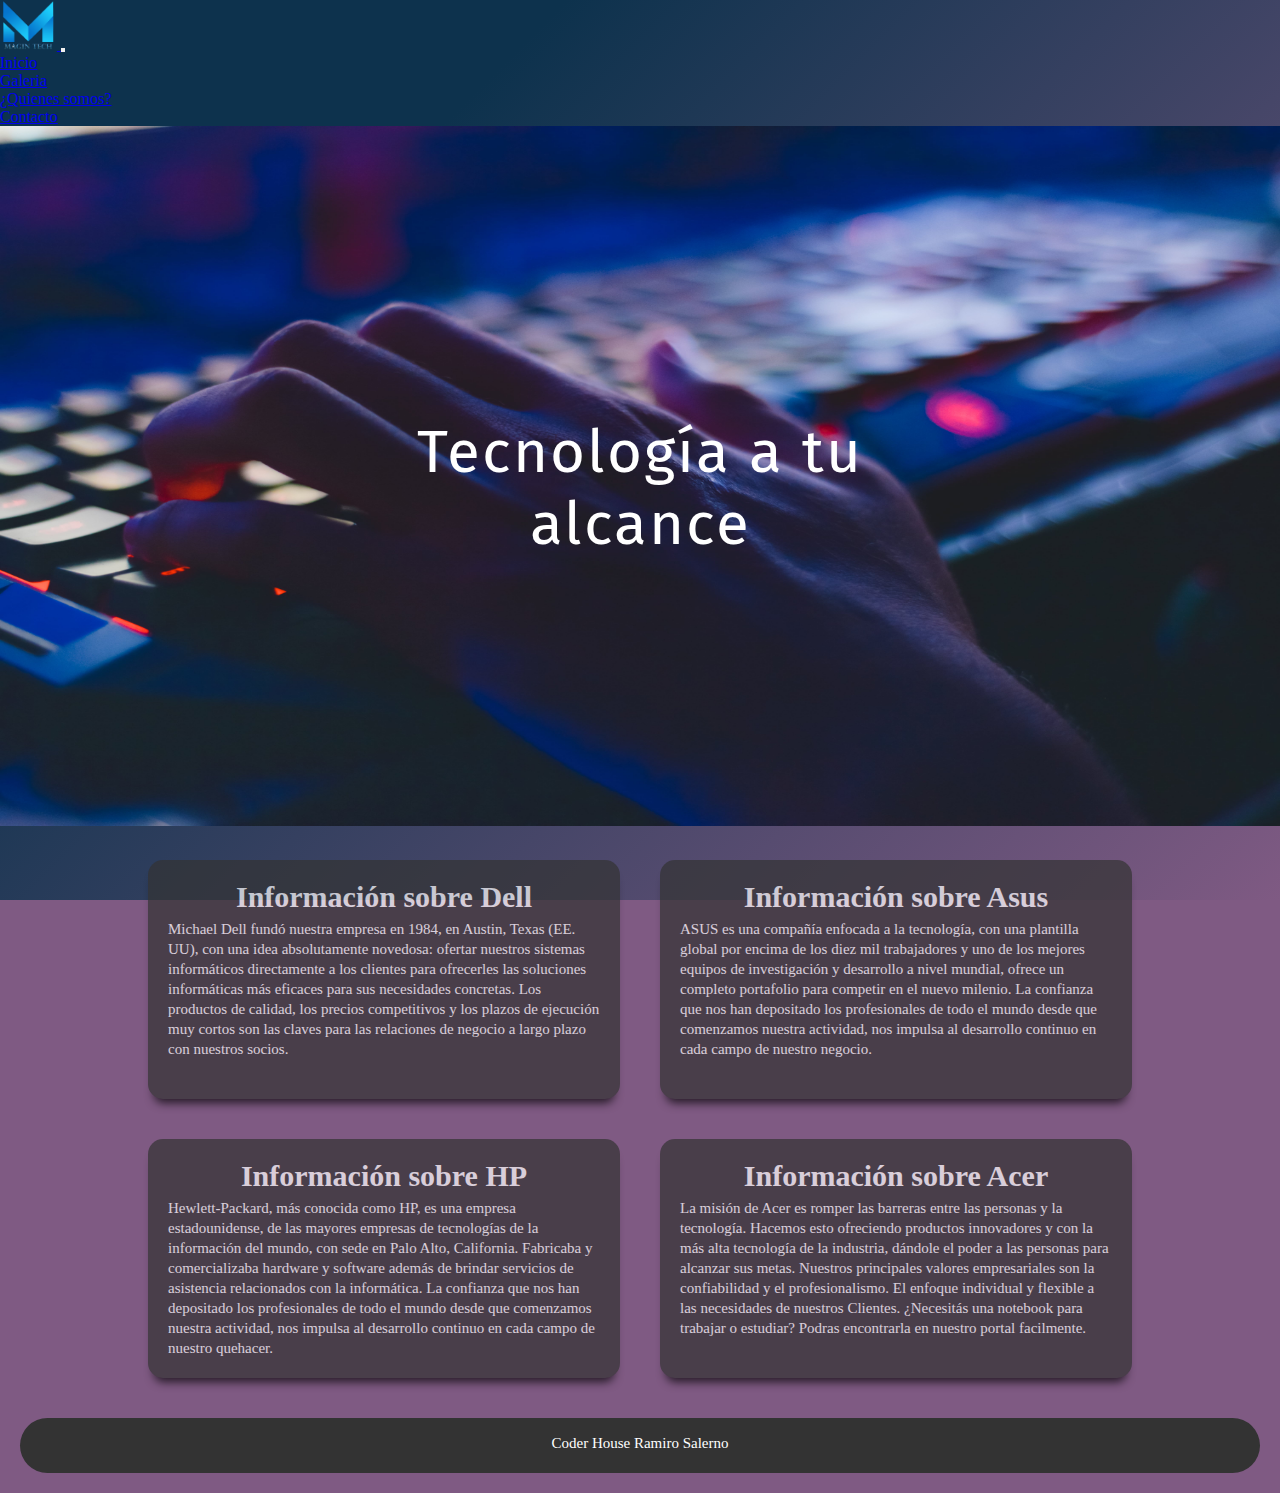
==== index.html @ f8996830 "Primer commit Ramiro" ====
<!DOCTYPE html>
<html lang="es">

<head>
    <meta charset="UTF-8">
    <meta http-equiv="X-UA-Compatible" content="IE=edge">
    <meta name="viewport" content="width=device-width, initial-scale=1.0">
    <!-- METADATOS SEO -->
    <meta name="description" content="Bienvenidos a MaginTech, nos enfocamos en la tecnología y venta de notebooks">
    <meta name="keywords" content="DELL, HP, LENOVO, ACER, NOTEBOOK, PC, ASUS, GAMER">
    <title>Inicio - MaginTech</title>
    <!-- GOOGLE FONTS -->
    <link rel="preconnect" href="https://fonts.googleapis.com">
    <link rel="preconnect" href="https://fonts.gstatic.com" crossorigin>
    <link href="https://fonts.googleapis.com/css2?family=Fira+Sans:ital@1&display=swap" rel="stylesheet">
    <link rel="shortcut icon" href="Imagenes/magintech.png">
    <!-- CDN BOOTSTRAP -->
    <link href="https://cdn.jsdelivr.net/npm/bootstrap@5.0.2/dist/css/bootstrap.min.css" rel="stylesheet"
        integrity="sha384-EVSTQN3/azprG1Anm3QDgpJLIm9Nao0Yz1ztcQTwFspd3yD65VohhpuuCOmLASjC" crossorigin="anonymous">
    <link rel="stylesheet" href="css/estilos.css">
</head>

<body>

    <header>
        <!-- MENU RESPONSIVE CON BOOTSTRAP -->
        <nav class="navbar navbar-expand-lg navbar-dark bg-dark static-top">
            <div class="container-fluid">
                <a class="navbar-brand" href="index.html">
                    <img src="Imagenes/magintech.png" alt="Logo de la página" height="50px">
                </a>
                <button class="navbar-toggler" type="button" data-bs-toggle="collapse" data-bs-target="#navbarNav"
                    aria-controls="navbarNav" aria-expanded="false" aria-label="Toggle navigation">
                    <span class="navbar-toggler-icon"></span>
                </button>
                <div class="collapse navbar-collapse" id="navbarNav">
                    <ul class="navbar-nav ms-auto mb-2 mb-lg-0">
                        <li class="nav-item">
                            <a class="nav-link active" aria-current="page" href="#">Inicio</a>
                        </li>
                        <li class="nav-item">
                            <a class="nav-link" href="galeria.html">Galeria</a>
                        </li>
                        <li class="nav-item">
                            <a class="nav-link" href="quienes.html">¿Quienes somos?</a>
                        </li>
                        <li class="nav-item">
                            <a class="nav-link" href="contacto.html">Contacto</a>
                        </li>
                    </ul>
                </div>
            </div>
        </nav>
    </header>


        <main>
            <section>
                <div class="contenedor__principal">
                    <span class="contenedor__principal__titulo">
                        <h1>Tecnología a tu alcance</h1>
                    </span>
                    <img class="contenedor__principal__imagen" src="Imagenes/imagenprincipal.jpeg"
                        alt="Imagen de fondo principal">
                </div>

                <!-- contenedor cards con grid -->
            </section>
            <div class="contenedor__cajas">
                <section class="contenedor__cajas__card">
                    <h2>Información sobre Dell</h2>
                    <div class="contenedor__cajas__card__producto">
                        <p>Michael Dell fundó nuestra empresa en 1984, en Austin, Texas (EE. UU), con una idea
                            absolutamente novedosa: ofertar nuestros sistemas informáticos directamente a los clientes
                            para ofrecerles las soluciones informáticas más eficaces para sus necesidades concretas.
                            Los productos de
                            calidad, los precios competitivos y los plazos de ejecución muy cortos son las claves para
                            las relaciones de negocio a largo plazo con nuestros socios.
                        </p>
                    </div>
                </section>

                <section class="contenedor__cajas__card">
                    <h2>Información sobre Asus</h2>
                    <div class="contenedor__cajas__card__producto">
                        <p>ASUS es una compañía enfocada a la tecnología, con una plantilla global por encima de los
                            diez mil trabajadores y uno de los mejores equipos de investigación y desarrollo a nivel
                            mundial, ofrece un completo portafolio para competir en el nuevo milenio.
                            La confianza que nos han
                            depositado los profesionales de todo el mundo desde que comenzamos nuestra actividad, nos
                            impulsa al desarrollo continuo en cada campo de nuestro negocio.
                        </p>
                    </div>
                </section>

                <section class="contenedor__cajas__card">
                    <h2>Información sobre HP</h2>
                    <div class="contenedor__cajas__card__producto">
                        <p>Hewlett-Packard, más conocida como HP, es una empresa estadounidense, de las mayores empresas
                            de tecnologías de la información del mundo, con sede en Palo Alto, California. Fabricaba y
                            comercializaba hardware y software además de brindar servicios de asistencia relacionados
                            con la informática. La confianza que nos han
                            depositado los profesionales de todo el mundo desde que comenzamos nuestra actividad, nos
                            impulsa al desarrollo continuo en cada campo de nuestro quehacer.
                        </p>
                    </div>
                </section>

                <section class="contenedor__cajas__card">
                    <h2>Información sobre Acer</h2>
                    <div class="contenedor__cajas__card__producto">
                        <p>La misión de Acer es romper las barreras entre las personas y la tecnología. Hacemos esto
                            ofreciendo productos innovadores y con la más alta tecnología de la industria, dándole el
                            poder a las personas para alcanzar sus metas.
                            Nuestros principales valores empresariales son la confiabilidad y el profesionalismo. El
                            enfoque individual y flexible a las necesidades de nuestros Clientes.
                            ¿Necesitás una notebook para trabajar o estudiar? Podras encontrarla en nuestro portal
                            facilmente.
                        </p>
                    </div>
                </section>

            </div>
        </main>

        <footer>
            <p>Coder House Ramiro Salerno</p>
        </footer>

        <!-- scripts de bootstrap -->

        <script src="https://cdn.jsdelivr.net/npm/@popperjs/core@2.9.2/dist/umd/popper.min.js"
            integrity="sha384-IQsoLXl5PILFhosVNubq5LC7Qb9DXgDA9i+tQ8Zj3iwWAwPtgFTxbJ8NT4GN1R8p" crossorigin="anonymous">
        </script>

        <script src="https://cdn.jsdelivr.net/npm/bootstrap@5.0.2/dist/js/bootstrap.min.js"
            integrity="sha384-cVKIPhGWiC2Al4u+LWgxfKTRIcfu0JTxR+EQDz/bgldoEyl4H0zUF0QKbrJ0EcQF" crossorigin="anonymous">
        </script>
</body>

</html>
---- css/estilos.css ----
.contenedor__principal {
  display: inline-block;
  position: relative;
  width: 100%;
}

.contenedor__principal h1 {
  left: 50%;
  position: absolute;
  top: 50%;
  -webkit-transform: translate(-50%, -50%);
  transform: translate(-50%, -50%);
  /* CENTRAR TEXTO EN LA IMAGEN */
}

.contenedor__principal img {
  width: 100%;
  height: 700px;
}

.formulario {
  margin: 50px auto;
  width: 50%;
  border-radius: 10px;
  text-align: center;
  background-color: rgba(51, 51, 51, 0.381);
  -webkit-box-shadow: 0px 10px 10px -6px black;
  box-shadow: 0px 10px 10px -6px black;
}

.formulario h2 {
  text-align: center;
  color: #FFF;
  margin: 20px;
}

.formulario__contenedor input {
  width: 40%;
  height: 30px;
  border: none;
  outline: none;
  margin: 10px;
  border-radius: 10px;
  padding: 15px;
}

.formulario__contenedor label {
  display: block;
  color: #FFF;
  font-size: 20px;
}

.formulario__contenedor textarea {
  margin-top: 10px;
  width: 50%;
  border-radius: 15px;
  padding: 15px;
  border: none;
  outline: none;
}

.formulario__contenedor__boton input {
  width: 80%;
  height: 50px;
  margin: 20px 0;
  background: #333;
  border-radius: 25px;
  font-size: 20px;
  color: #e9f4fb;
  font-weight: 700;
  cursor: pointer;
}

.formulario__contenedor__boton input:hover {
  background: rgba(51, 51, 51, 0.564);
  font-size: 21px;
  -webkit-transition: 0.5s;
  transition: 0.5s;
}

/* MODIFICACION TARJETAS DE INFORMACION INICIO  CON GRID*/
.contenedor__cajas {
  display: -ms-grid;
  display: grid;
  grid-template-columns: repeat(2, 1fr);
  grid-template-rows: repeat(2, 1fr);
  border-radius: 30px;
  width: 80%;
  margin: auto;
  margin-top: 10px;
}

.contenedor__cajas .contenedor__cajas__card {
  margin: 20px;
  padding: 20px;
  border-radius: 15px;
  background-color: #333;
  opacity: .7;
  -webkit-box-shadow: 0px 10px 10px -6px black;
  box-shadow: 0px 10px 10px -6px black;
}

.contenedor__cajas .contenedor__cajas__card:hover {
  opacity: 1;
  -webkit-transition: .7s;
  transition: .7s;
}

.contenedor__cajas .contenedor__cajas__card h2 {
  margin-bottom: 5px;
}

/* APLICANDO RESPONSIVE DESIGN PARA CELULARES */
@media only screen and (max-width: 575px) {
  .contenedor__cajas {
    display: -ms-grid;
    display: grid;
    -ms-grid-columns: 1fr;
    grid-template-columns: 1fr;
    -ms-grid-rows: 1fr;
    grid-template-rows: 1fr;
  }

  .contenedor__principal {
    display: inline-block;
    position: relative;
    width: 100%;
  }

  .contenedor__principal img {
    width: 100%;
    height: 50%;
  }

  .formulario {
    width: 85%;
  }

  .formulario .formulario__contenedor input {
    width: 85%;
    height: 40px;
  }

  .formulario .formulario__contenedor textarea {
    margin-top: 10px;
    width: 85%;
    border-radius: 15px;
  }

  .formulario .formulario__contenedor textarea {
    margin-top: 10px;
    width: 85%;
    border-radius: 15px;
  }

  .formulario .formulario__contenedor__boton input {
    width: 95%;
  }
}

/* TABLETS Y PHABLETS  */
@media only screen and (min-width: 576px) and (max-width: 1024px) {
  .contenedor__cajas {
    width: 100%;
  }

  .contenedor__principal {
    display: inline-block;
    position: relative;
    width: 100%;
  }

  .contenedor__principal img {
    width: 100%;
    height: 50%;
  }

  .formulario {
    width: 85%;
  }

  .formulario .formulario__contenedor input {
    width: 85%;
    height: 40px;
  }

  .formulario .formulario__contenedor textarea {
    margin-top: 10px;
    width: 85%;
    border-radius: 15px;
  }

  .formulario .formulario__contenedor__boton input {
    width: 95%;
  }
}

/* GALERIA IMAGENES FLEXBOX */
.contenedor__galeria {
  width: 100%;
  display: -webkit-box;
  display: -ms-flexbox;
  display: flex;
  -ms-flex-wrap: wrap;
  flex-wrap: wrap;
  -webkit-box-orient: horizontal;
  -webkit-box-direction: normal;
  -ms-flex-direction: row;
  flex-direction: row;
  -webkit-box-pack: center;
  -ms-flex-pack: center;
  justify-content: center;
}

.contenedor__galeria img {
  width: 350px;
  margin: 10px;
  padding: 10px;
}

.contenedor__galeria img:hover {
  -webkit-transform: scale(1.2, 1.2);
  transform: scale(1.2, 1.2);
  -webkit-transition: 1s;
  transition: 1s;
}

.container-404 {
  text-align: center;
  width: 100%;
  max-width: 400px;
  background: #1a84d3;
  padding: 20px;
  -webkit-box-shadow: 0px 1px 10px rgba(0, 0, 0, 0.3);
  box-shadow: 0px 1px 10px rgba(0, 0, 0, 0.3);
  border-radius: 5px;
  line-height: 1.7;
  color: #434343;
  left: 50%;
  position: absolute;
  top: 50%;
  -webkit-transform: translate(-50%, -50%);
  transform: translate(-50%, -50%);
}

.boton {
  display: inline-block;
  margin-top: 15px;
  text-decoration: none;
  background: #FFF;
  color: black;
  padding: 10px 15px;
  border-radius: 5px;
  font-size: 15px;
}

* {
  padding: 0;
  margin: 0;
  -webkit-box-sizing: border-box;
  box-sizing: border-box;
}

body {
  background-color: #7f5a83;
  background-image: linear-gradient(315deg, #7f5a83 0%, #0d324d 74%);
  background-attachment: fixed;
  background-size: cover;
}

/* MODIFICACION ESTILO TEXTOS Y TITULOS  */
p {
  font-weight: 200;
  font-family: Georgia, 'Times New Roman', Times, serif;
  line-height: 20px;
  color: #FFF;
  font-size: 15px;
}

h1 {
  color: #FFF;
  font-size: 60px;
  font-weight: normal;
  text-align: center;
  letter-spacing: 2px;
  font-family: 'Fira Sans', sans-serif;
  margin-top: 10px;
}

h2 {
  color: #FFF;
  font-size: 30px;
  text-align: center;
}

.nosotros p {
  margin: 20px;
}

/*  MODIFICACION DE FOOTER  */
footer {
  height: 55px;
  margin: 20px;
  padding: 15px;
  border-radius: 50px;
  text-align: center;
  background-color: #333;
}

/*# sourceMappingURL=estilos.css.map */
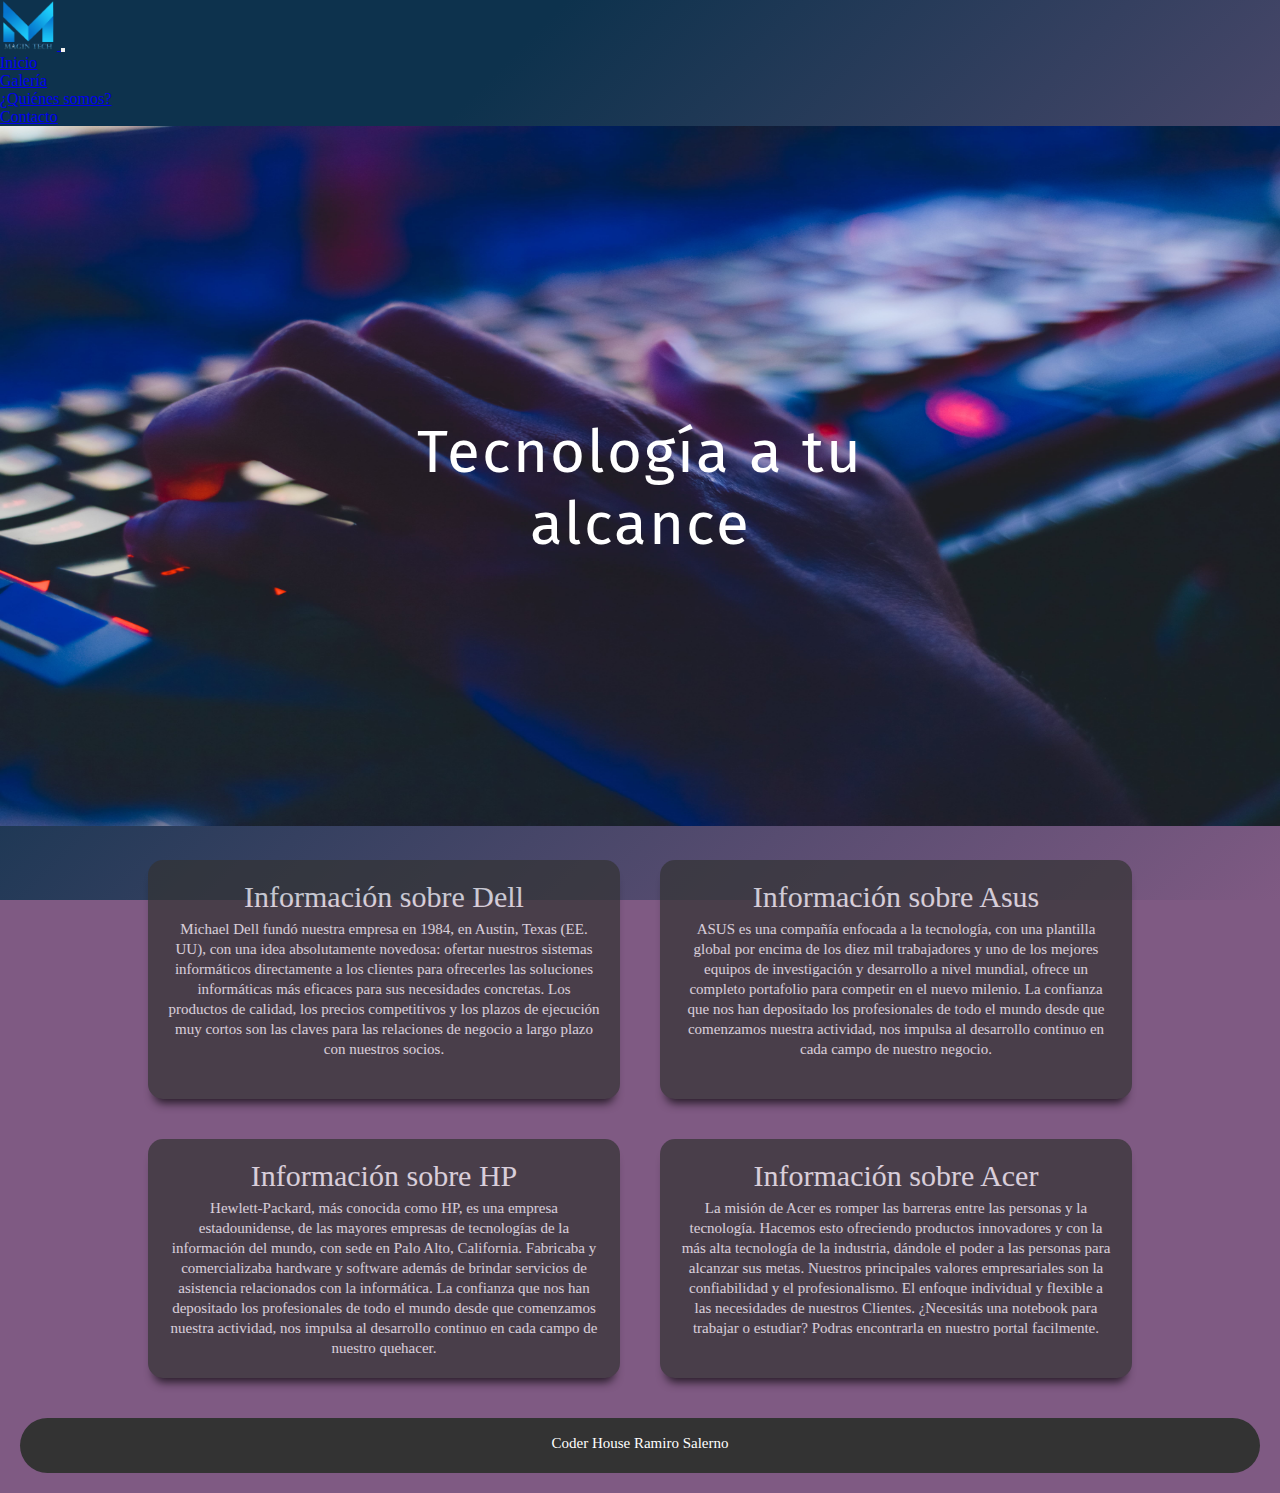
==== commit 7d71d5fd: "correcciones tp" ====
--- a/index.html
+++ b/index.html
@@ -6,7 +6,7 @@
     <meta http-equiv="X-UA-Compatible" content="IE=edge">
     <meta name="viewport" content="width=device-width, initial-scale=1.0">
     <!-- METADATOS SEO -->
-    <meta name="description" content="Bienvenidos a MaginTech, nos enfocamos en la tecnología y venta de notebooks">
+    <meta name="description" content="Bienvenidos a MaginTech, nos enfocamos en la tecnología y venta de notebooks e insumos informaticos">
     <meta name="keywords" content="DELL, HP, LENOVO, ACER, NOTEBOOK, PC, ASUS, GAMER">
     <title>Inicio - MaginTech</title>
     <!-- GOOGLE FONTS -->
@@ -39,10 +39,10 @@
                             <a class="nav-link active" aria-current="page" href="#">Inicio</a>
                         </li>
                         <li class="nav-item">
-                            <a class="nav-link" href="galeria.html">Galeria</a>
+                            <a class="nav-link" href="galeria.html">Galería</a>
                         </li>
                         <li class="nav-item">
-                            <a class="nav-link" href="quienes.html">¿Quienes somos?</a>
+                            <a class="nav-link" href="quienes.html">¿Quiénes somos?</a>
                         </li>
                         <li class="nav-item">
                             <a class="nav-link" href="contacto.html">Contacto</a>
@@ -54,88 +54,88 @@
     </header>
 
 
-        <main>
-            <section>
-                <div class="contenedor__principal">
-                    <span class="contenedor__principal__titulo">
-                        <h1>Tecnología a tu alcance</h1>
-                    </span>
-                    <img class="contenedor__principal__imagen" src="Imagenes/imagenprincipal.jpeg"
-                        alt="Imagen de fondo principal">
+    <main>
+        <section>
+            <div class="contenedor__principal">
+                <span class="contenedor__principal__titulo">
+                    <h1>Tecnología a tu alcance</h1>
+                </span>
+                <img class="contenedor__principal__imagen" src="Imagenes/imagenprincipal.jpeg"
+                    alt="Imagen de fondo principal">
+            </div>
+
+            <!-- contenedor cards con grid -->
+        </section>
+        <div class="contenedor__cajas">
+            <section class="contenedor__cajas__card">
+                <h2>Información sobre Dell</h2>
+                <div class="contenedor__cajas__card__producto">
+                    <p>Michael Dell fundó nuestra empresa en 1984, en Austin, Texas (EE. UU), con una idea
+                        absolutamente novedosa: ofertar nuestros sistemas informáticos directamente a los clientes
+                        para ofrecerles las soluciones informáticas más eficaces para sus necesidades concretas.
+                        Los productos de
+                        calidad, los precios competitivos y los plazos de ejecución muy cortos son las claves para
+                        las relaciones de negocio a largo plazo con nuestros socios.
+                    </p>
                 </div>
+            </section>
 
-                <!-- contenedor cards con grid -->
+            <section class="contenedor__cajas__card">
+                <h2>Información sobre Asus</h2>
+                <div class="contenedor__cajas__card__producto">
+                    <p>ASUS es una compañía enfocada a la tecnología, con una plantilla global por encima de los
+                        diez mil trabajadores y uno de los mejores equipos de investigación y desarrollo a nivel
+                        mundial, ofrece un completo portafolio para competir en el nuevo milenio.
+                        La confianza que nos han
+                        depositado los profesionales de todo el mundo desde que comenzamos nuestra actividad, nos
+                        impulsa al desarrollo continuo en cada campo de nuestro negocio.
+                    </p>
+                </div>
             </section>
-            <div class="contenedor__cajas">
-                <section class="contenedor__cajas__card">
-                    <h2>Información sobre Dell</h2>
-                    <div class="contenedor__cajas__card__producto">
-                        <p>Michael Dell fundó nuestra empresa en 1984, en Austin, Texas (EE. UU), con una idea
-                            absolutamente novedosa: ofertar nuestros sistemas informáticos directamente a los clientes
-                            para ofrecerles las soluciones informáticas más eficaces para sus necesidades concretas.
-                            Los productos de
-                            calidad, los precios competitivos y los plazos de ejecución muy cortos son las claves para
-                            las relaciones de negocio a largo plazo con nuestros socios.
-                        </p>
-                    </div>
-                </section>
 
-                <section class="contenedor__cajas__card">
-                    <h2>Información sobre Asus</h2>
-                    <div class="contenedor__cajas__card__producto">
-                        <p>ASUS es una compañía enfocada a la tecnología, con una plantilla global por encima de los
-                            diez mil trabajadores y uno de los mejores equipos de investigación y desarrollo a nivel
-                            mundial, ofrece un completo portafolio para competir en el nuevo milenio.
-                            La confianza que nos han
-                            depositado los profesionales de todo el mundo desde que comenzamos nuestra actividad, nos
-                            impulsa al desarrollo continuo en cada campo de nuestro negocio.
-                        </p>
-                    </div>
-                </section>
+            <section class="contenedor__cajas__card">
+                <h2>Información sobre HP</h2>
+                <div class="contenedor__cajas__card__producto">
+                    <p>Hewlett-Packard, más conocida como HP, es una empresa estadounidense, de las mayores empresas
+                        de tecnologías de la información del mundo, con sede en Palo Alto, California. Fabricaba y
+                        comercializaba hardware y software además de brindar servicios de asistencia relacionados
+                        con la informática. La confianza que nos han
+                        depositado los profesionales de todo el mundo desde que comenzamos nuestra actividad, nos
+                        impulsa al desarrollo continuo en cada campo de nuestro quehacer.
+                    </p>
+                </div>
+            </section>
 
-                <section class="contenedor__cajas__card">
-                    <h2>Información sobre HP</h2>
-                    <div class="contenedor__cajas__card__producto">
-                        <p>Hewlett-Packard, más conocida como HP, es una empresa estadounidense, de las mayores empresas
-                            de tecnologías de la información del mundo, con sede en Palo Alto, California. Fabricaba y
-                            comercializaba hardware y software además de brindar servicios de asistencia relacionados
-                            con la informática. La confianza que nos han
-                            depositado los profesionales de todo el mundo desde que comenzamos nuestra actividad, nos
-                            impulsa al desarrollo continuo en cada campo de nuestro quehacer.
-                        </p>
-                    </div>
-                </section>
+            <section class="contenedor__cajas__card">
+                <h2>Información sobre Acer</h2>
+                <div class="contenedor__cajas__card__producto">
+                    <p>La misión de Acer es romper las barreras entre las personas y la tecnología. Hacemos esto
+                        ofreciendo productos innovadores y con la más alta tecnología de la industria, dándole el
+                        poder a las personas para alcanzar sus metas.
+                        Nuestros principales valores empresariales son la confiabilidad y el profesionalismo. El
+                        enfoque individual y flexible a las necesidades de nuestros Clientes.
+                        ¿Necesitás una notebook para trabajar o estudiar? Podras encontrarla en nuestro portal
+                        facilmente.
+                    </p>
+                </div>
+            </section>
 
-                <section class="contenedor__cajas__card">
-                    <h2>Información sobre Acer</h2>
-                    <div class="contenedor__cajas__card__producto">
-                        <p>La misión de Acer es romper las barreras entre las personas y la tecnología. Hacemos esto
-                            ofreciendo productos innovadores y con la más alta tecnología de la industria, dándole el
-                            poder a las personas para alcanzar sus metas.
-                            Nuestros principales valores empresariales son la confiabilidad y el profesionalismo. El
-                            enfoque individual y flexible a las necesidades de nuestros Clientes.
-                            ¿Necesitás una notebook para trabajar o estudiar? Podras encontrarla en nuestro portal
-                            facilmente.
-                        </p>
-                    </div>
-                </section>
+        </div>
+    </main>
 
-            </div>
-        </main>
+    <footer>
+        <p>Coder House Ramiro Salerno</p>
+    </footer>
 
-        <footer>
-            <p>Coder House Ramiro Salerno</p>
-        </footer>
+    <!-- scripts de bootstrap -->
 
-        <!-- scripts de bootstrap -->
+    <script src="https://cdn.jsdelivr.net/npm/@popperjs/core@2.9.2/dist/umd/popper.min.js"
+        integrity="sha384-IQsoLXl5PILFhosVNubq5LC7Qb9DXgDA9i+tQ8Zj3iwWAwPtgFTxbJ8NT4GN1R8p" crossorigin="anonymous">
+    </script>
 
-        <script src="https://cdn.jsdelivr.net/npm/@popperjs/core@2.9.2/dist/umd/popper.min.js"
-            integrity="sha384-IQsoLXl5PILFhosVNubq5LC7Qb9DXgDA9i+tQ8Zj3iwWAwPtgFTxbJ8NT4GN1R8p" crossorigin="anonymous">
-        </script>
-
-        <script src="https://cdn.jsdelivr.net/npm/bootstrap@5.0.2/dist/js/bootstrap.min.js"
-            integrity="sha384-cVKIPhGWiC2Al4u+LWgxfKTRIcfu0JTxR+EQDz/bgldoEyl4H0zUF0QKbrJ0EcQF" crossorigin="anonymous">
-        </script>
+    <script src="https://cdn.jsdelivr.net/npm/bootstrap@5.0.2/dist/js/bootstrap.min.js"
+        integrity="sha384-cVKIPhGWiC2Al4u+LWgxfKTRIcfu0JTxR+EQDz/bgldoEyl4H0zUF0QKbrJ0EcQF" crossorigin="anonymous">
+    </script>
 </body>
 
 </html>--- a/css/estilos.css
+++ b/css/estilos.css
@@ -30,7 +30,6 @@
 
 .formulario h2 {
   text-align: center;
-  color: #FFF;
   margin: 20px;
 }
 
@@ -46,7 +45,7 @@
 
 .formulario__contenedor label {
   display: block;
-  color: #FFF;
+  color: var(--text-color);
   font-size: 20px;
 }
 
@@ -63,7 +62,7 @@
   width: 80%;
   height: 50px;
   margin: 20px 0;
-  background: #333;
+  background: var(--bg-color);
   border-radius: 25px;
   font-size: 20px;
   color: #e9f4fb;
@@ -254,6 +253,11 @@
   font-size: 15px;
 }
 
+:root {
+  --text-color: #FFF;
+  --bg-color: #333;
+}
+
 * {
   padding: 0;
   margin: 0;
@@ -270,15 +274,16 @@
 
 /* MODIFICACION ESTILO TEXTOS Y TITULOS  */
 p {
+  color: var(--text-color);
+  font-size: 15px;
   font-weight: 200;
+  text-align: center;
   font-family: Georgia, 'Times New Roman', Times, serif;
   line-height: 20px;
-  color: #FFF;
-  font-size: 15px;
 }
 
 h1 {
-  color: #FFF;
+  color: var(--text-color);
   font-size: 60px;
   font-weight: normal;
   text-align: center;
@@ -288,8 +293,9 @@
 }
 
 h2 {
-  color: #FFF;
+  color: var(--text-color);
   font-size: 30px;
+  font-weight: normal;
   text-align: center;
 }
 
@@ -304,7 +310,7 @@
   padding: 15px;
   border-radius: 50px;
   text-align: center;
-  background-color: #333;
+  background-color: var(--bg-color);
 }
 
 /*# sourceMappingURL=estilos.css.map */